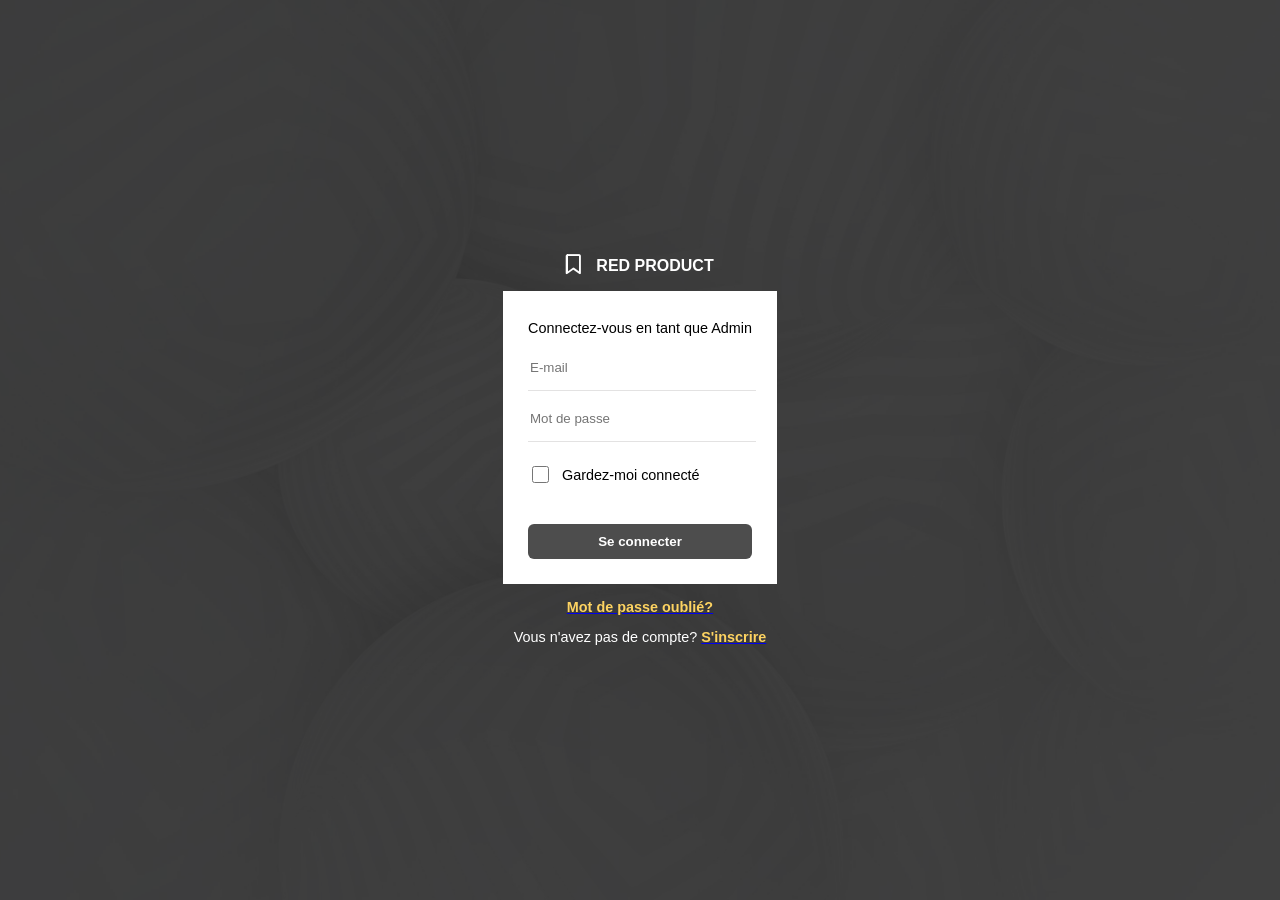
==== connexion.html @ 7741285c "Modification" ====
<!DOCTYPE html>
<html lang="en">

<head>
    <meta charset="UTF-8">
    <meta name="viewport" content="width=device-width, initial-scale=1.0">
    <title>Red Product</title>
    <link rel="stylesheet" href="https://cdnjs.cloudflare.com/ajax/libs/font-awesome/6.5.1/css/all.min.css">
    <link rel="stylesheet"
        href="https://fonts.googleapis.com/css2?family=Material+Symbols+Outlined:opsz,wght,FILL,GRAD@20..48,100..700,0..1,-50..200&icon_names=dashboard" />
    <link rel="stylesheet" href="style.css">
</head>

<body>
    <div class="formulaire">
        <div class="bgoppacité2">
            <form action="">
                <div class="icon3">
                    <p><i class="fa-regular fa-bookmark fa-lg" style="color: rgb(255, 255, 255);"></i></p>
                    <p class="centrer">RED PRODUCT</p>
                </div>
                <div class="bg1">
                    <p class="p1">Connectez-vous en tant que Admin</p>
                    <div><input class="inputform1" type="text" placeholder="E-mail"></div>
                    <div><input class="inputform1" type="text" placeholder="Mot de passe"></div>
                    <div class="p2"> 
                        <input  class="p3" type="checkbox">
                        <p class="p1">Gardez-moi connecté</p>
                    </div>

                    <button class="button">
                        <b>Se connecter</b>
                    </button>
                </div>

                <p class="p4"><a href="motdepasse.html"><strong>Mot de passe oublié?</strong></a></p>
                <p class="p4">Vous n'avez pas de compte? <a href="incrit.html"><strong>S'inscrire</strong></a></p>
            </form>
        </div>
    </div>

</body>

</html>
---- style.css ----
html {
    box-sizing: border-box;
    overflow-x: hidden;
}

body {
    margin: 0;
    padding: 0;
    font-family: sans-serif;
}

/* DEBUT EN-TETE */
.iconinput .fa-solid {
    position: absolute;
    margin: 26px;
}

.input {
    padding: 5px 40px;
    margin-top: 10px;
    height: 20px;
    border-radius: 12px;
    border: 1px solid grey;
    outline: none;
}

.img1 .image1 {
    width: 36px;
    height: 6vh;
    border-radius: 50%;
    margin-top: 5px;
}

.entête {
    display: flex;
    justify-content: space-between;
    padding-left: 20px;
    padding-right: 20px;
    margin: 4px;
    height: 50px;
    box-shadow: 0 0.1px gray;
}


.entête1 {
    display: flex;
    gap: 6px;

}

.entête2 {
    display: flex;
    flex-direction: row;
    justify-content: space-between;
    padding-left: 20px;
    padding-right: 20px;
    box-shadow: 0 0.3px gray;
}

.sous-entête1 {
    display: flex;
    gap: 10px;
}

.p-entête {
    color: rgb(220, 213, 213);
}

.sous-entête2 {
    padding-left: 15px;
    padding-right: 15px;
    height: 35px;
    border: 1px solid gray;
    margin-top: 6px;
    border-radius: 10px;
    background-color: white;
}

#icon {
    padding-right: 5px;
}

.sous-entête3 {
    display: flex;
    flex-direction: column;
    line-height: 0.5px;
}

header {
    position: fixed;
    top: 0;
    right: 0;
    width: calc(100% - 200px);
    background-color: white;
    z-index: 100;
    transition: width 0.3s ease;
}

/* FIN EN-TETE */

/* SIDE-BAR */

.side-main {
    display: flex;
}

#sidebar {
    width: 200px;
    min-width: 200px;
    flex-shrink: 0;
    position: fixed;
    top: 0;
    left: 0;
    height: 100vh;
    z-index: 200;
    transition: width 0.3s ease;
    overflow: hidden;
}

.side {
    display: flex;
    width: 160px;
    min-width: 160px;
    gap: 8px;
    padding-left: 10px;
    padding-right: 30px;

}

.bg-color {
    background-color: rgba(0, 0, 0, 0.75);
    min-height: 100vh;

}

.bg {
    background-image: url(images/94c992138e12276ca66f489ef860cd3e376efe77.jpg);
    background-size: cover;
    background-repeat: no-repeat;
    min-height: 100vh;
    position: fixed;
}

.p-side {
    color: white;
}

.p-side1 {
    padding-left: 10px;
    color: white;
    font-size: small;
}

.nav1,
.a1 {
    text-decoration: none;
    list-style-type: none;
    color: rgb(0, 0, 0);
    padding-left: 5px;
}

.nav1,
.a4 {
    text-decoration: none;
    list-style-type: none;
    color: rgb(255, 255, 255);
    padding-left: 5px;
}

#colorblack1 {
    background-color: white;
    color: rgb(0, 0, 0);
}

#colorblack2 {
    color: rgb(0, 0, 0);
}

.nav2,
.a2 {
    text-decoration: none;
    list-style-type: none;
    color: rgb(0, 0, 0);
    padding-left: 5px;
}

.nav2,
.a3 {
    text-decoration: none;
    list-style-type: none;
    color: rgb(255, 255, 255);
    padding-left: 5px;
}

#icon1 {
    background-color: white;
}

.icon1 {
    display: flex;
    padding-left: 10px;
}

.icon2 {
    background-color: white;
}

#nav1 {
    padding: 3px;
}

#span {
    color: white;
}

#icon2 {
    margin-right: 10px;
    padding-top: 30px;
    padding-bottom: 30px;
}

span {
    color: rgb(0, 0, 0);
}


.bas {
    display: flex;
    color: white;
    flex-direction: row;
    position: absolute;
    bottom: 0%;
    border-top: 0.1px solid white;
    gap: 6px
}

#image {
    margin-top: 5px;
}

.lineheight {
    line-height: 3px;
}

.toggle-button {
    background-color: transparent;
    cursor: pointer;
    border: 0;
    padding: 1rem 1.5rem;
}

.entête-gauche {
    display: flex;
    align-items: center;
    gap: 10px;
}

.toggle-button {
    display: none;
    background-color: transparent;
    cursor: pointer;
    border: 0;
    padding: 8px;
}

#sidebar {
    width: 200px;
    position: fixed;
    left: 0;
    top: 0;
    height: 100vh;
    transition: transform 0.3s ease;
}

/* SIDE-BAR */

/* MAIN */

.main {
    flex: 1;
    margin-left: 200px;
    transition: margin-left 0.3s ease;
}

#main {
    padding-left: 0;
}

.container {
    display: flex;
    flex-direction: row;
    flex-wrap: wrap;
    gap: 15px;
    padding: 20px;
    padding-top: 150px;
    z-index: 1;
}

.item {
    border-radius: 7px;
    width: 319px;
    padding-left: 10px;
    background-color: white;
}

#p6 {
    background-color: rgb(201, 112, 221);
    width: fit-content;
    padding: 13px 13px;
    border-radius: 50%;
}

#p7 {
    background-color: rgb(46, 252, 186);
    width: fit-content;
    padding: 13px 16px;
    border-radius: 50%;
}

#p8 {
    background-color: rgba(255, 178, 13, 0.995);
    width: fit-content;
    padding: 13px 12px;
    border-radius: 50%;
}

#p9 {
    background-color: rgba(243, 37, 5, 0.977);
    width: fit-content;
    padding: 13px 13px;
    border-radius: 50%;
}

#p10 {
    background-color: rgb(223, 38, 223);
    width: fit-content;
    padding: 13px 16px;
    border-radius: 50%;
}

#p11 {
    background-color: rgb(20, 60, 216);
    width: fit-content;
    padding: 13px 12px;
    border-radius: 50%;
}

#item {
    display: flex;
    gap: 10px;
    align-items: center;
}

.pad {
    padding-top: 5px;
}

.contenu {
    background-color: rgba(177, 177, 177, 0.253);
    width: 100%;
    min-height: 100vh;
}

.item p {
    line-height: 5px;
}

.image2 .images2 {
    width: 245px;
    height: auto;
    border-top-left-radius: 8px;
    border-top-right-radius: 8px;

}

.items {
    background-color: white;
    width: fit-content;
    border-radius: 8px;
}

.basimage {
    padding: 8px;
}

#basimage {
    font-size: 12px;
}

#basimage2 {
    font-size: 12px;
    color: rgb(152, 57, 57);
}

#basimage1 {
    font-size: large;
}

.container2 {
    display: flex;
    flex-direction: row;
    flex-wrap: wrap;
    gap: 10px;
}

/* MAIN */

/* PAGE-CONNECTION */
.formulaire {
    background-image: url(images/94c992138e12276ca66f489ef860cd3e376efe77.jpg);
    background-attachment: fixed;
    background-repeat: no-repeat;
    background-size: cover;
    background-position: center;
    min-height: 100vh;
}

.bgoppacité2 {
    background-color: rgba(0, 0, 0, 0.75);
    background-attachment: fixed;
    min-height: 100vh;
    display: flex;
    justify-content: center;
    align-items: center;
}

.bg1 {
    background-color: white;
    width: max-content;
    padding: 25px;
    padding-top: 15px;
    margin: auto;
}

.centrer {
    color: white;
    font-weight: bold;
}

.icon3 {
    display: flex;
    justify-content: center;
    gap: 15px;
}

.inputform1 {
    width: 100%;
    margin-bottom: 10px;
    padding-top: 10px;
    padding-bottom: 15px;
    border: none;
    outline: none;
    border-bottom: 1.5px solid rgba(200, 198, 198, 0.5);
}

.p1 {
    font-size: 0.9rem;
}

.p2 {
    display: flex;
    flex-direction: row;
    gap: 10px;
    padding-bottom: 12px;
}

.p3 {
    width: 17px;
    cursor: pointer;
}

.button {
    width: 100%;
    color: white;
    outline: none;
    border: none;
    padding: 10px;
    border-radius: 6px;
    cursor: pointer;
    background-color: rgb(77, 77, 77);
    margin-top: 15px;
}

.button:hover {
    background-color: rgb(107, 105, 105);
}

.p4 {
    text-align: center;
    font-size: 0.9rem;
    color: white;
}

strong {
    color: rgb(253, 211, 97);
}

.p5 {
    line-height: 23px;
}

/* PAGE-CONNECTION */



.overlay {
    display: none;
    position: fixed;
    top: 0;
    left: 0;
    width: 100%;
    height: 100%;
    background-color: rgba(0, 0, 0, 0.5);
    z-index: 150;
}

.overlay.active {
    display: block;
}

@media screen and (max-width: 638px) {
    #sidebar {
        transform: translateX(-100%);
    }

    #sidebar.expand {
        transform: translateX(0);
    }

    .toggle-button {
        display: block;
    }

    header {
        width: 100%;
    }

    .main {
        margin-left: 0;
    }

    .image2 .images2 {
        width: 90%;
    }

    .item {
        width: 87%;
    }
    .container {
        flex-direction: column;
        width: 100%;
        padding-top: 180px;
        justify-content: center;
    }

    .container2 {
        padding-top: 30px;
        justify-content: center;

    }

    .entête {
        flex-direction: column;
    }

    .entête2 {
        flex-direction: column;
        margin-top: 40px;
    }

    .contenu {
        overflow: hidden;
        min-height: 100vh;
    }

    .side-main {
        overflow-y: hidden;
    }


}

/* @media screen and (min-width: 768px) {
    .image2 .images2 {
        width: 390px;
    }
} */

@media screen and (min-width: 640px) and (max-width: 1024px) {
    .image2 .images2 {
        width: 350px;
    }

    #sidebar {
        transform: translateX(-100%);
    }

    .container {
        justify-content: center; 
    }

    .item {
        width: 360px;
    }

    #sidebar.expand {
        transform: translateX(0);
    }

    .toggle-button {
        display: block;
    }

    header {
        width: 100%;
    }

    .main {
        margin-left: 0;
    }

    .container2 {
        flex-wrap: wrap;
        padding-top: 30px;
        justify-content: center;

    }

}
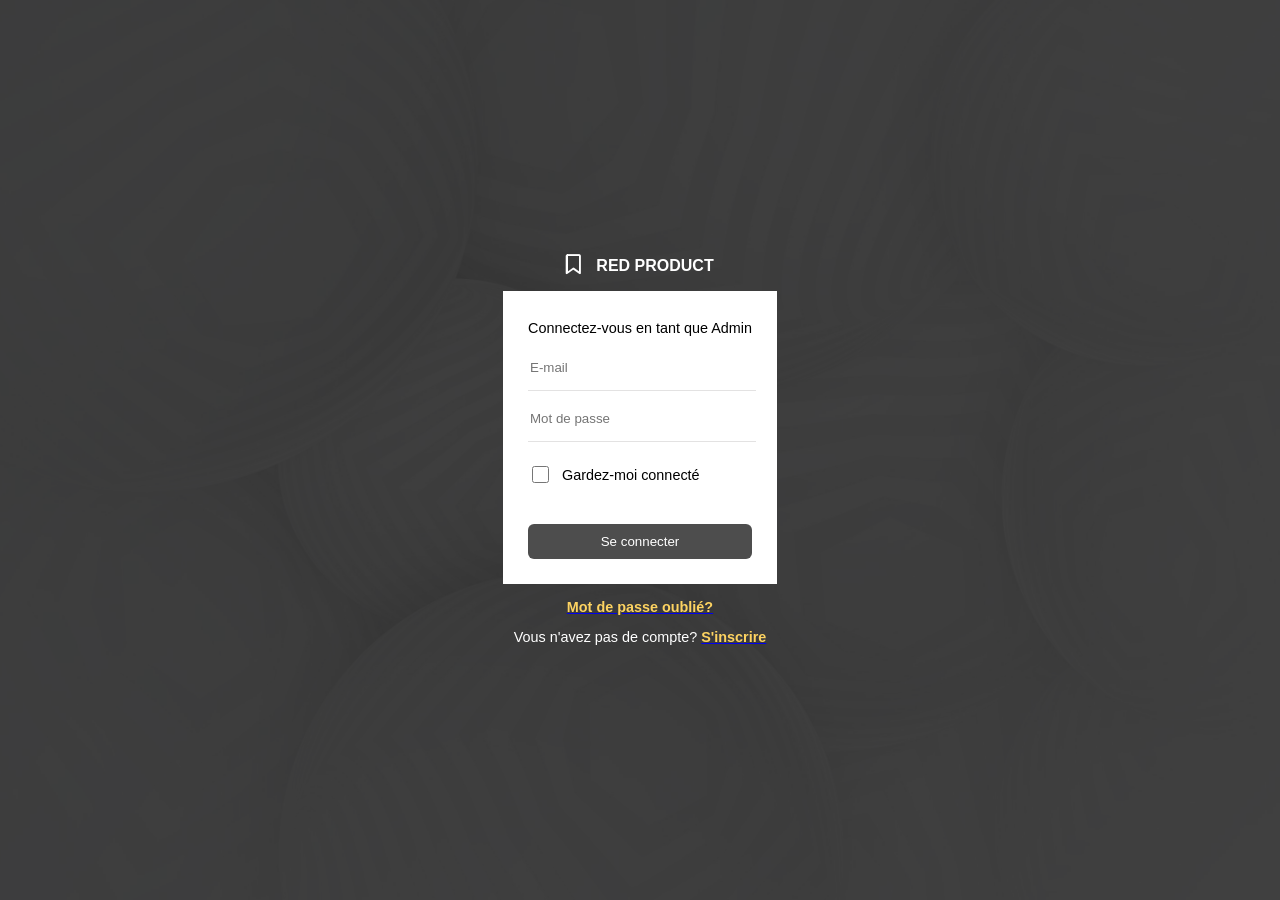
==== commit 11dbc96c: "Réglage avec la responsivité" ====
--- a/connexion.html
+++ b/connexion.html
@@ -29,7 +29,7 @@
                     </div>
 
                     <button class="button">
-                        <b>Se connecter</b>
+                        <a href="index.html">Se connecter</a>
                     </button>
                 </div>
 
--- a/style.css
+++ b/style.css
@@ -25,10 +25,10 @@
 }
 
 .img1 .image1 {
-    width: 36px;
-    height: 6vh;
+    width: 35px;
+    height: 35px;
     border-radius: 50%;
-    margin-top: 5px;
+    margin-top: 10px;
 }
 
 .entête {
@@ -63,6 +63,8 @@
 }
 
 .p-entête {
+    padding-top: 10px;
+    font-size: 1.2rem;
     color: rgb(220, 213, 213);
 }
 
@@ -71,9 +73,10 @@
     padding-right: 15px;
     height: 35px;
     border: 1px solid gray;
-    margin-top: 6px;
+    margin-top: 17px;
     border-radius: 10px;
     background-color: white;
+    cursor: pointer;
 }
 
 #icon {
@@ -84,6 +87,17 @@
     display: flex;
     flex-direction: column;
     line-height: 0.5px;
+}
+
+.size1 {
+    font-weight: 0.5px;
+    font-size: 1.5rem;
+    color: rgba(0, 0, 0, 0.769);
+}
+
+.size2 {
+    color: rgb(137, 137, 137);
+    font-size: 1rem;
 }
 
 header {
@@ -226,11 +240,13 @@
 
 .bas {
     display: flex;
+    font-size: 15px;
     color: white;
     flex-direction: row;
+    padding: 8px;
     position: absolute;
     bottom: 0%;
-    border-top: 0.1px solid white;
+    border-top: 0.1px solid rgba(173, 172, 172, 0.594);
     gap: 6px
 }
 
@@ -239,6 +255,7 @@
 }
 
 .lineheight {
+    padding-top: 8px;
     line-height: 3px;
 }
 
@@ -352,7 +369,19 @@
 }
 
 .pad {
-    padding-top: 5px;
+    padding-top: 10px;
+    padding-bottom: 10px;
+}
+
+.pad p b {
+    font-weight: 100;
+    font-size: 1.6rem;
+    color: rgba(0, 0, 0, 0.737);
+}
+
+.pad p {
+    color: rgb(137, 137, 137);
+    font-size: 0.9rem;
 }
 
 .contenu {
@@ -367,7 +396,7 @@
 
 .image2 .images2 {
     width: 245px;
-    height: auto;
+    height: 180px;
     border-top-left-radius: 8px;
     border-top-right-radius: 8px;
 
@@ -401,6 +430,7 @@
     flex-direction: row;
     flex-wrap: wrap;
     gap: 10px;
+
 }
 
 /* MAIN */
@@ -481,6 +511,11 @@
     margin-top: 15px;
 }
 
+.button a {
+    text-decoration: none;
+    color: white;
+}
+
 .button:hover {
     background-color: rgb(107, 105, 105);
 }
@@ -518,6 +553,114 @@
     display: block;
 }
 
+/* MODAL */
+
+.transparant {
+    position: fixed;
+    top: 0;
+    left: 0;
+    width: 100%;
+    height: 100%;
+    background: rgba(0, 0, 0, 0.6);
+    display: flex;
+    justify-content: center;
+    align-items: center;
+    z-index: 3000;
+    opacity: 0;
+    visibility: hidden;
+}
+
+.modal {
+    color: rgb(0, 0, 0);
+    background-color: rgb(254, 254, 254);
+    padding-top: 20px;
+    padding-left: 25px;
+    padding-right: 25px;
+    padding-bottom: 25px;
+    margin-top: 10px;
+    border-radius: 10px;
+    opacity: 0;
+    visibility: hidden;
+}
+
+.haut {
+    display: flex;
+    gap: 10px;
+}
+
+#border {
+    border-top: 1.2px dotted rgb(146, 146, 146);
+    padding-top: 20px;
+}
+
+.display {
+    display: flex;
+    flex-direction: row;
+    gap: 15px;
+}
+
+.div1 {
+    padding-bottom: 10px;
+}
+
+.div1 input {
+    width: 200px;
+    outline: none;
+}
+
+.div1 select {
+    width: 210px;
+    padding: 2.5px;
+    outline: none;
+}
+
+.label {
+    display: block;
+    width: 430px;
+    height: 150px;
+    border: 1px solid #ccc;
+    border-radius: 8px;
+    cursor: pointer;
+}
+
+.label .imgholder {
+    display: flex;
+    flex-direction: column;
+    justify-content: center;
+    align-items: center;
+    height: 100%;
+    color: #aaa;
+}
+
+.label i {
+    font-size: 30px;
+    margin-bottom: 10px;
+}
+
+.select {
+    color: #969595;
+}
+
+.btnform {
+    padding: 10px 15px;
+    background-color: rgb(126, 122, 122);
+    border: none;
+    cursor: pointer;
+    border-radius: 5px;
+    margin-top: 10px;
+    color: white;
+}
+
+.active {
+    transform: scale(1);
+    opacity: 1;
+    visibility: visible;
+}
+
+#fermermodal {
+    cursor: pointer;
+}
+
 @media screen and (max-width: 638px) {
     #sidebar {
         transform: translateX(-100%);
@@ -527,6 +670,10 @@
         transform: translateX(0);
     }
 
+    .sous-entête3 {
+        padding-top: 20px;
+    }
+
     .toggle-button {
         display: block;
     }
@@ -540,23 +687,38 @@
     }
 
     .image2 .images2 {
-        width: 90%;
+        width: 100%;
+    }
+
+    .entête1 {
+        padding-bottom: 20px;
+    }
+
+    .img1 .image1 {
+        width: 35px;
+        height: 35px;
+        border-radius: 50%;
+        margin-top: 10px;
     }
 
     .item {
         width: 87%;
     }
+
+    .items {
+        width: 88%;
+    }
+
     .container {
         flex-direction: column;
         width: 100%;
-        padding-top: 180px;
+        padding-top: 220px;
         justify-content: center;
     }
 
     .container2 {
-        padding-top: 30px;
-        justify-content: center;
-
+        padding-top: 10px;
+        margin-left: 5px;
     }
 
     .entête {
@@ -564,8 +726,9 @@
     }
 
     .entête2 {
-        flex-direction: column;
+        padding-top: 10px;
         margin-top: 40px;
+        padding-bottom: 10px;
     }
 
     .contenu {
@@ -578,6 +741,56 @@
     }
 
 
+    .transparant {
+        align-items: flex-end;
+        /* modal collée en bas sur mobile */
+        padding: 0;
+    }
+
+    .div1 {
+        width: 100%;
+        /* ← ajouter ceci */
+        padding-bottom: 10px;
+    }
+
+    .modal {
+        width: 90%;
+        max-height: 90vh;
+        overflow-y: auto;
+        border-radius: 16px 16px 0 0;
+        /* arrondi seulement en haut */
+        padding: 20px 15px;
+        margin-top: 0;
+        /* margin-bottom: 50px; */
+        box-sizing: border-box;
+    }
+
+    .haut {
+        flex-direction: column;
+        gap: 8px;
+    }
+
+    .display {
+        flex-direction: column;
+        gap: 10px;
+    }
+
+    .div1 input {
+        width: 100%;
+        box-sizing: border-box;
+    }
+
+    .div1 select {
+        width: 100%;
+        box-sizing: border-box;
+    }
+
+
+    .label {
+        width: 100%;
+        height: 90px;
+        box-sizing: border-box;
+    }
 }
 
 /* @media screen and (min-width: 768px) {
@@ -588,7 +801,7 @@
 
 @media screen and (min-width: 640px) and (max-width: 1024px) {
     .image2 .images2 {
-        width: 350px;
+        width: 100%;
     }
 
     #sidebar {
@@ -596,11 +809,16 @@
     }
 
     .container {
-        justify-content: center; 
+        justify-content: center;
+
     }
 
     .item {
-        width: 360px;
+        width: 340px;
+    }
+
+    .items {
+        width: 48%;
     }
 
     #sidebar.expand {
@@ -626,4 +844,6 @@
 
     }
 
+
+
 }
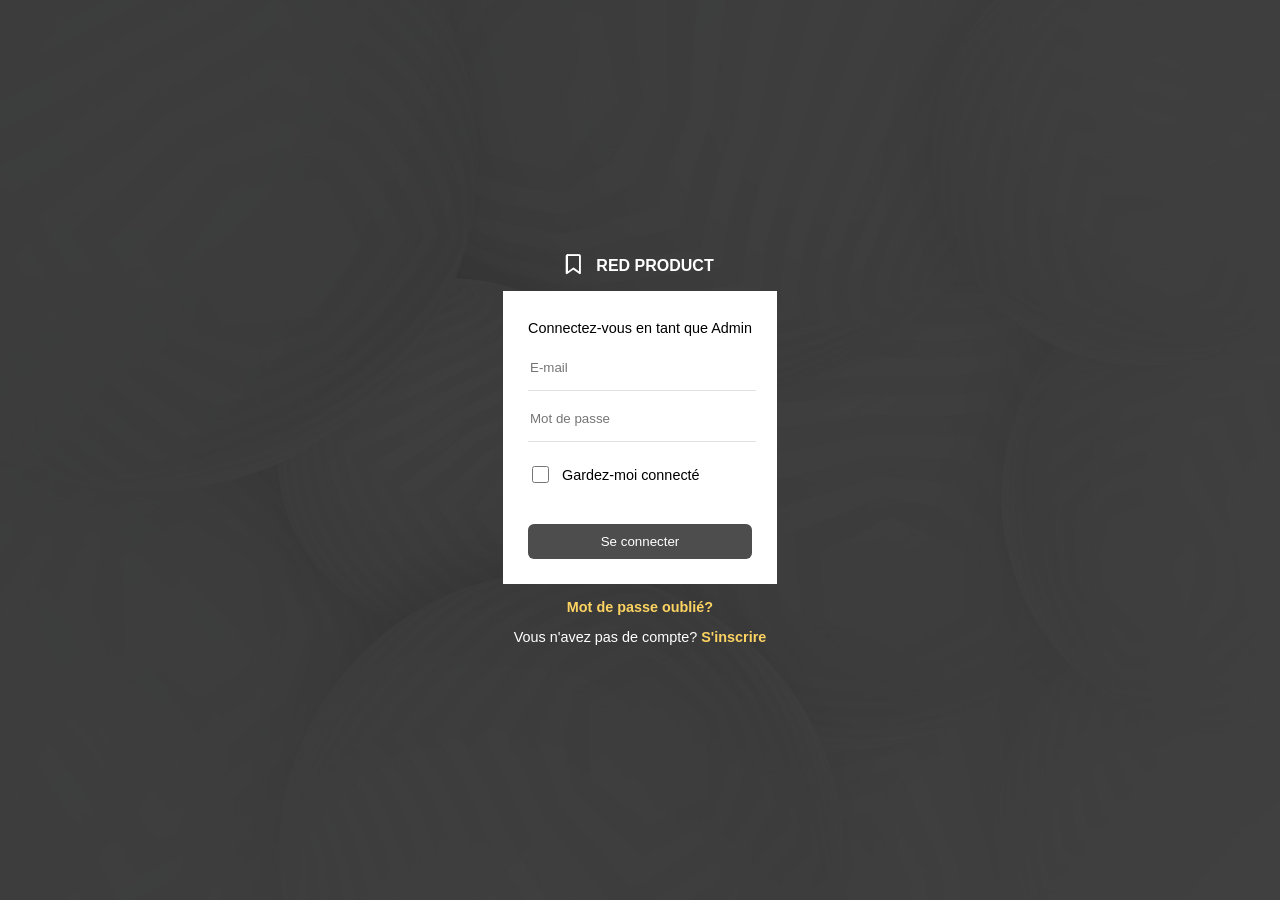
==== commit 69590aca: "J'ai faits des modification sur les pages de connexion" ====
--- a/connexion.html
+++ b/connexion.html
@@ -33,8 +33,8 @@
                     </button>
                 </div>
 
-                <p class="p4"><a href="motdepasse.html"><strong>Mot de passe oublié?</strong></a></p>
-                <p class="p4">Vous n'avez pas de compte? <a href="incrit.html"><strong>S'inscrire</strong></a></p>
+                <p class="p4"><a class="textdecoration" href="motdepasse.html"><strong>Mot de passe oublié?</strong></a></p>
+                <p class="p4">Vous n'avez pas de compte? <a class="textdecoration" href="incrit.html"><strong>S'inscrire</strong></a></p>
             </form>
         </div>
     </div>
--- a/style.css
+++ b/style.css
@@ -526,6 +526,10 @@
     color: white;
 }
 
+.textdecoration{
+    text-decoration: none;
+}
+
 strong {
     color: rgb(253, 211, 97);
 }
